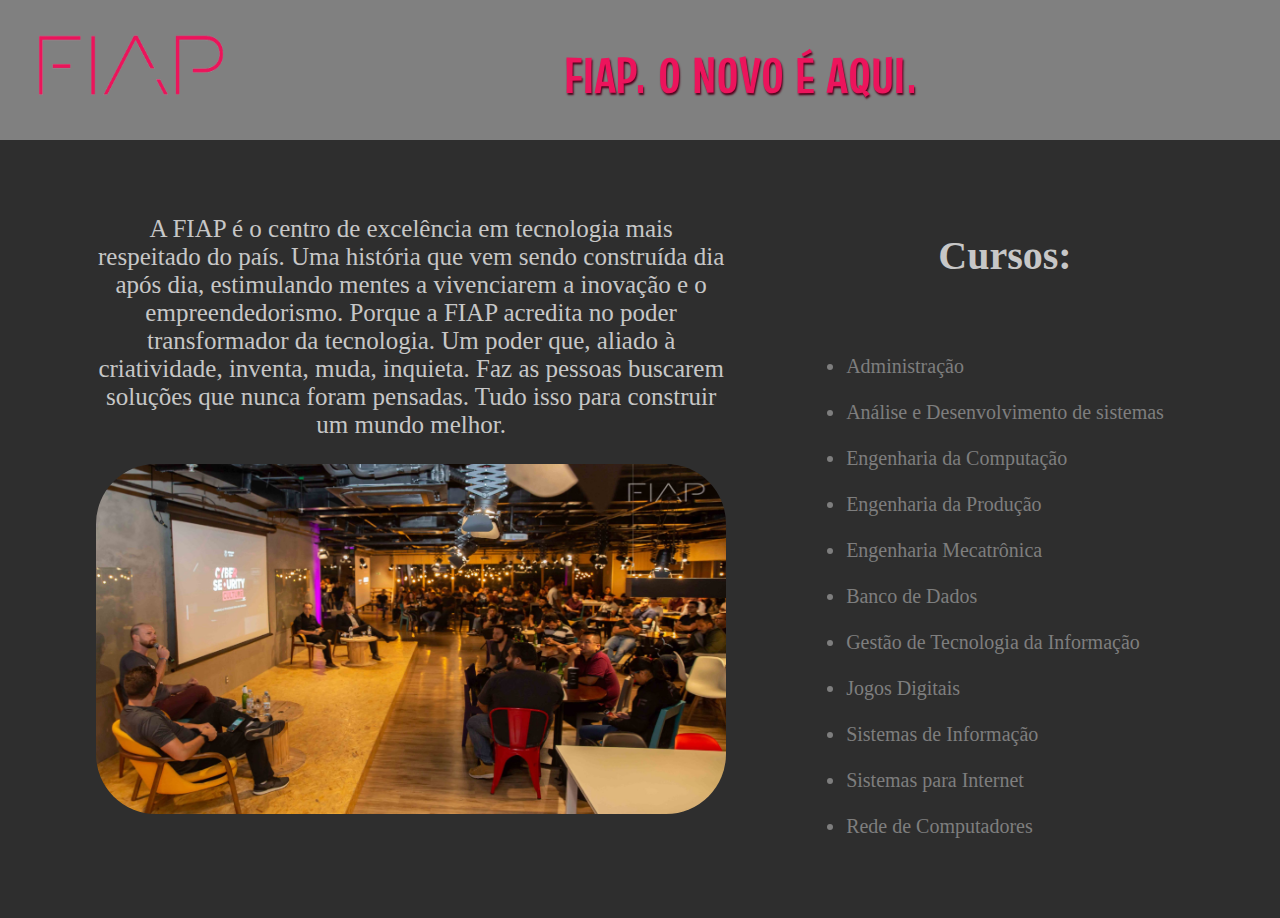
==== index.html @ e0b33490 "primeiro commit" ====
<!DOCTYPE html>
<html lang="en">
<head>
    <meta charset="UTF-8">
    <meta name="viewport" content="width=device-width, initial-scale=1.0">
    <link rel="stylesheet" href="css/style.css">
    <title>Projeto de HTML & CSS</title>
    <style>
        .adm:hover{
            color: #0efff3;
        }
        .ads:hover{
            color:blue;
            
        }
        .eng-comp:hover{
            color: blueviolet;
        }
        .eng-prod:hover{
            color: rgb(225, 127, 255);     
        }
        
        .eng-mec:hover{
            color: #ff0e7e
        }
        .banco-dados:hover{
            color: rgb(250, 39, 39);
        }
        .gestao:hover{
            color: #ff830e;
            
        }
        .jogos:hover{
            color: yellow;
        }
        .si:hover{
           color: #bcd063;        
        }
        .sistemas-internet:hover{
            color: rgb(112, 255, 36);
        }
        .redes:hover{
            color: #0eff97;
            
        }


    </style>

</head>
<body>
    <header>
        <div class="top-page">
            <div class="img">
                <img src="img/fiap.png" alt="">
            </div>
            <div class="titulo"><h1>FIAP. O NOVO É AQUI.</h1></div>
        </div>
    </header>
    <main>
        <div class="main">
            <div class="text-img">
                <p>A FIAP é o centro de excelência em tecnologia mais respeitado do país. Uma história que vem sendo construída dia 
                    após dia, estimulando mentes a vivenciarem a inovação e o empreendedorismo. Porque a FIAP acredita no poder 
                    transformador da tecnologia. Um poder que, aliado à criatividade, inventa, muda, inquieta. Faz as pessoas buscarem 
                    soluções que nunca foram pensadas. Tudo isso para construir um mundo melhor.
                    </p>
                <div class="img2">
                    <img src="img/fiap-scaled.jpg" alt="">
                </div>
            </div>     
            
            
            <div class="lista">
                <h2>Cursos:</h2>
                <ul>
                    <a class="adm" href="cursos/adm.html"><li>Administração</li></a>
                    <a class="ads" href="cursos/ads.html"><li>Análise e Desenvolvimento de sistemas</li></a>
                    <a class="eng-comp" href="cursos/eng_comp.html"><li>Engenharia da Computação</li></a>
                    <a class="eng-prod" href="cursos/eng_prod.html"><li>Engenharia da Produção</li></a>
                    <a class="eng-mec" href="cursos/eng_mec.html"><li>Engenharia Mecatrônica</li></a>
                    <a class="banco-dados" href="cursos/banco_dados.html"><li>Banco de Dados</li></a>
                    <a class="gestao" href="cursos/gestao_ti.html"><li>Gestão de Tecnologia da Informação</li></a>
                    <a class="jogos" href="cursos/jogos.html"><li>Jogos Digitais</li></a>
                    <a class="si" href="cursos/s_i.html"><li>Sistemas de Informação</li></a>
                    <a class="sistemas-internet" href="cursos/sistemas_internet.html"><li>Sistemas para Internet</li></a>
                    <a class="redes" href="cursos/rede_comp.html"><li>Rede de Computadores</li></a>
                </ul>
            </div>
            
        </div>
        

        <div class="sites-fav">
            <a href=""></a>
        </div>
    </main>
</body>
</html>
---- css/style.css ----
@import url('https://fonts.googleapis.com/css2?family=Truculenta:opsz,wght@12..72,100..900&display=swap');

body{
    margin: 0;
    background-color: rgb(46, 46, 46);
}
header{
    background-color: gray;
    margin: 0;
}
img{
    width: 100%;
}
.home:hover{
    color: #EC145C;
}


h1{
    font-size: 50px;
    margin: 0;
    margin-top: 10px;
    font-family: "Truculenta", sans-serif;
}
.titulo{
    display: flex;
    align-items: center;
    justify-content:center;
    width: 100%;
}
.titulo h1{
    color: #EC145C;
    text-shadow: 1px 2px 2px #50011b;
}
.top-page{
    display: flex;
    flex-direction: row;
    padding: 30px;
}
.img img{
    width:100%;
    height: 70px;
}





.main{
    display: flex;
    flex-direction: row;
    justify-content: center;
    margin: 10px;
    margin-top: 50px;
}

.text-img{
    width: 50%;
    display: flex;
    flex-direction: column;
    height: 700px;
}
.img2{
    height: 50%;
}
.img2 img{
    height: 100%;
    border-radius:60px ;
}

p{
    font-size: 25px;
    text-align: center;
    font-family: cursive;
    color: rgb(199, 199, 199);
}







a{
    text-decoration: none;
    color: rgb(126, 126, 126);
    margin: 5px;
}
a:visited{
    color: rgb(126, 126, 126);

}






h2{
    font-size: 40px;
    color: rgb(199, 199, 199);
}
.lista{
    display: flex;
    flex-direction: column;
    justify-content: center;
    align-items: center;
    margin-left: 100px;
}
ul{
    font-size: 20px;
    width: 100%;
}






.img-outros{
    height: 500px;
    width: 100%;

}
.img-self{
    object-fit: contain;
    width: 100%;
    height: 100%;
    
}

.img-p-outro{
    display: flex;
    flex-direction: row;
    margin: 20px;
}
.img-p-outro p {
    width: 100%;
    margin: 50px;
}



.pages-titles{
    text-align: center;
}
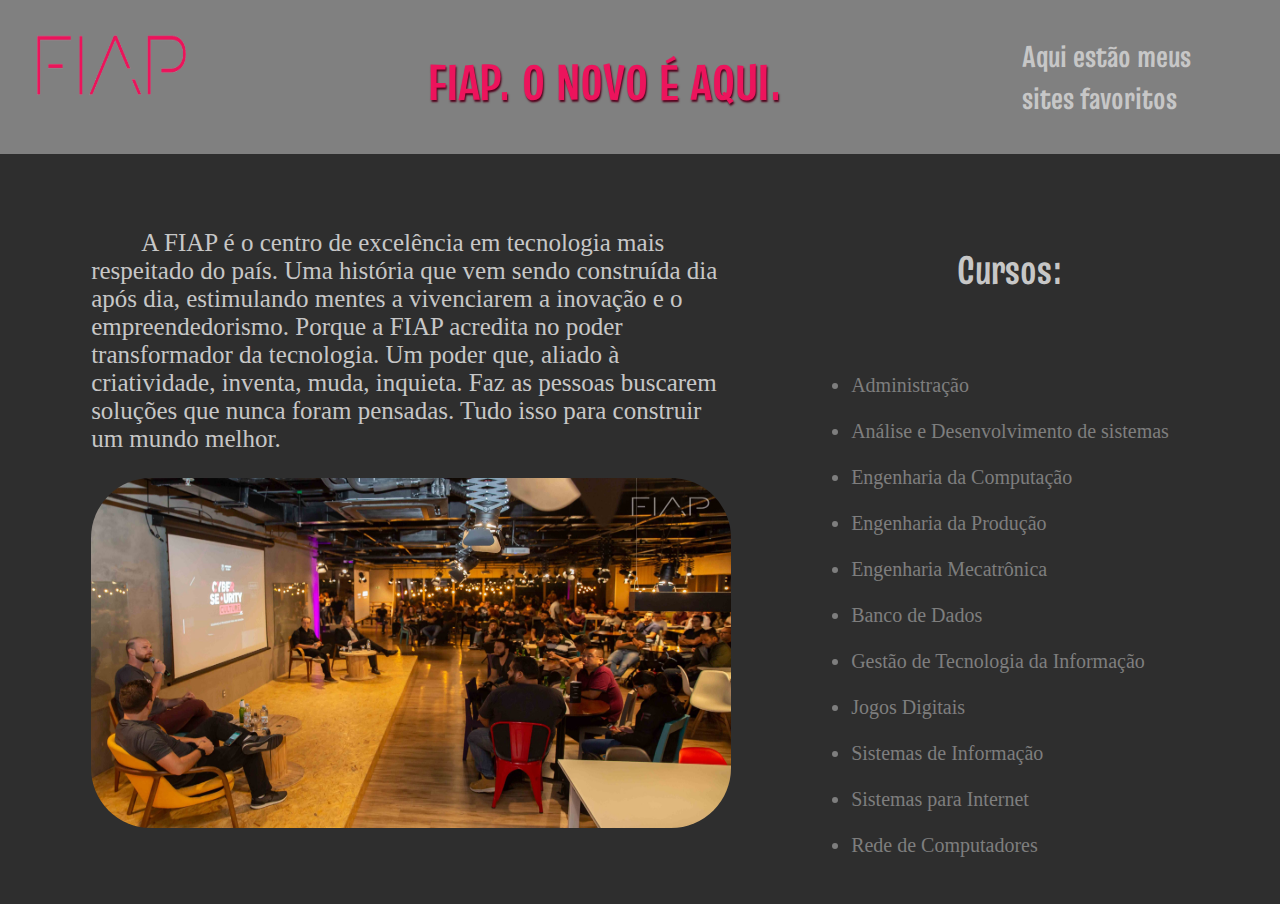
==== commit b1ae0874: "segundo commit" ====
--- a/index.html
+++ b/index.html
@@ -6,6 +6,7 @@
     <link rel="stylesheet" href="css/style.css">
     <title>Projeto de HTML & CSS</title>
     <style>
+        @import url('https://fonts.googleapis.com/css2?family=Truculenta:opsz,wght@12..72,100..900&display=swap');
         .adm:hover{
             color: #0efff3;
         }
@@ -41,10 +42,20 @@
         }
         .redes:hover{
             color: #0eff97;
-            
+
         }
-
-
+        .sites-fav {
+            font-size:10 px;
+            font-family: "Truculenta";
+        }
+        .sites-fav:hover{
+            color: #ff0e7e;
+            text-shadow: 1px 1px 1 px #4b0827;
+        }
+        .top-page h2{
+            font-size:30px;
+            margin: 0;
+        }
     </style>
 
 </head>
@@ -55,6 +66,7 @@
                 <img src="img/fiap.png" alt="">
             </div>
             <div class="titulo"><h1>FIAP. O NOVO É AQUI.</h1></div>
+            <a href="site_fav/sites_fav.html" target="_blank" ><h2 class="sites-fav"  >Aqui estão meus sites favoritos</h2></a>
         </div>
     </header>
     <main>
@@ -89,11 +101,7 @@
             </div>
             
         </div>
-        
-
-        <div class="sites-fav">
-            <a href=""></a>
-        </div>
+    
     </main>
 </body>
 </html>--- a/css/style.css
+++ b/css/style.css
@@ -1,6 +1,7 @@
 
 @import url('https://fonts.googleapis.com/css2?family=Truculenta:opsz,wght@12..72,100..900&display=swap');
 
+/* Propriedades comuns para todos body, img, h1 e tag header */
 body{
     margin: 0;
     background-color: rgb(46, 46, 46);
@@ -12,10 +13,6 @@
 img{
     width: 100%;
 }
-.home:hover{
-    color: #EC145C;
-}
-
 
 h1{
     font-size: 50px;
@@ -23,6 +20,9 @@
     margin-top: 10px;
     font-family: "Truculenta", sans-serif;
 }
+/**/
+
+/*Propriedades dos títulos*/
 .titulo{
     display: flex;
     align-items: center;
@@ -33,6 +33,9 @@
     color: #EC145C;
     text-shadow: 1px 2px 2px #50011b;
 }
+/**/
+
+/*Usado para ajustar a parte de cima da página home, concilando a imagem com o título*/
 .top-page{
     display: flex;
     flex-direction: row;
@@ -42,19 +45,24 @@
     width:100%;
     height: 70px;
 }
+/**/
 
-
-
-
-
+/*Sessão usada para organizar o conteúdo da home em linha:
+    Texto // Img  //  Lista
+    
+*/
 .main{
     display: flex;
     flex-direction: row;
     justify-content: center;
-    margin: 10px;
+    margin: 0px;
     margin-top: 50px;
 }
-
+/**/
+/*Sessão usada para organizar somente o texto e a imagem, assim organizando-os em coluna::after
+    |Texto| 
+    | Img |
+*/
 .text-img{
     width: 50%;
     display: flex;
@@ -67,39 +75,24 @@
 .img2 img{
     height: 100%;
     border-radius:60px ;
+    position: relative;
 }
 
 p{
     font-size: 25px;
-    text-align: center;
+    text-align: start;
     font-family: cursive;
     color: rgb(199, 199, 199);
-}
-
-
-
-
-
-
-
-a{
-    text-decoration: none;
-    color: rgb(126, 126, 126);
-    margin: 5px;
-}
-a:visited{
-    color: rgb(126, 126, 126);
+    text-indent: 50px;
 
 }
+/**/
 
-
-
-
-
-
+/*Sessão usada para organizar a lista  */
 h2{
     font-size: 40px;
     color: rgb(199, 199, 199);
+    font-family: "Truculenta";
 }
 .lista{
     display: flex;
@@ -112,24 +105,47 @@
     font-size: 20px;
     width: 100%;
 }
+/**/
+
+/*Padronização dos links*/
+a{
+    text-decoration: none;
+    color: rgb(126, 126, 126);
+    margin: 5px;
+    font-size: 20px;
+}
+a:visited{
+    color: rgb(126, 126, 126);
+
+}
+/**/
 
 
+/*propriedade para definir a cor do link da página da home*/
+.home:hover{
+    color: #EC145C;
+}
 
-
-
-
+/*Sessão de organização das páginas dos cursos*/
+.ajuste{
+    margin-left: 100px;
+    margin-right: 100px;
+    font-size: 23px;
+}
+/*div para manipular o local da imagem*/
 .img-outros{
+    position: relative;
     height: 500px;
     width: 100%;
-
 }
+/*classe usada para manipular a imagem em si*/
 .img-self{
     object-fit: contain;
     width: 100%;
     height: 100%;
-    
 }
-
+/**/
+/*Definir organização do parágrafo(p) e imagem(img)*/
 .img-p-outro{
     display: flex;
     flex-direction: row;
@@ -139,9 +155,8 @@
     width: 100%;
     margin: 50px;
 }
-
-
-
+/**/
+/*Definir ao centro o títlo da página */
 .pages-titles{
     text-align: center;
 }
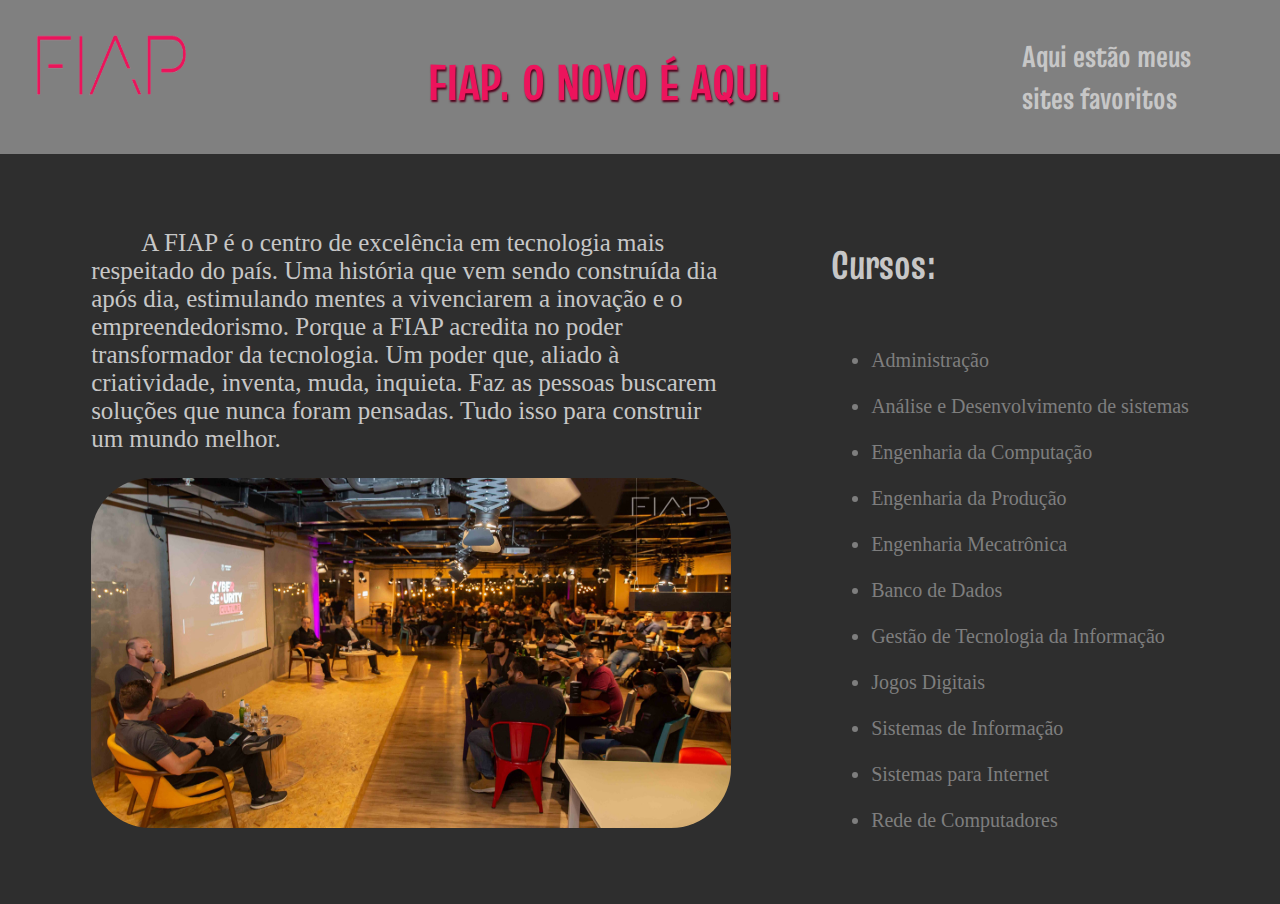
==== commit 2c1c1eac: "terceiro commit" ====
--- a/index.html
+++ b/index.html
@@ -63,7 +63,7 @@
     <header>
         <div class="top-page">
             <div class="img">
-                <img src="img/fiap.png" alt="">
+                <img src="img/fiap.png" alt="Logo Fiap">
             </div>
             <div class="titulo"><h1>FIAP. O NOVO É AQUI.</h1></div>
             <a href="site_fav/sites_fav.html" target="_blank" ><h2 class="sites-fav"  >Aqui estão meus sites favoritos</h2></a>
@@ -78,7 +78,7 @@
                     soluções que nunca foram pensadas. Tudo isso para construir um mundo melhor.
                     </p>
                 <div class="img2">
-                    <img src="img/fiap-scaled.jpg" alt="">
+                    <img src="img/fiap-scaled.jpg" alt="Imagem reunião na Fiap">
                 </div>
             </div>     
             
--- a/css/style.css
+++ b/css/style.css
@@ -75,7 +75,7 @@
 .img2 img{
     height: 100%;
     border-radius:60px ;
-    position: relative;
+    position:relative;
 }
 
 p{
@@ -95,10 +95,6 @@
     font-family: "Truculenta";
 }
 .lista{
-    display: flex;
-    flex-direction: column;
-    justify-content: center;
-    align-items: center;
     margin-left: 100px;
 }
 ul{
@@ -125,6 +121,8 @@
 .home:hover{
     color: #EC145C;
 }
+
+
 
 /*Sessão de organização das páginas dos cursos*/
 .ajuste{
